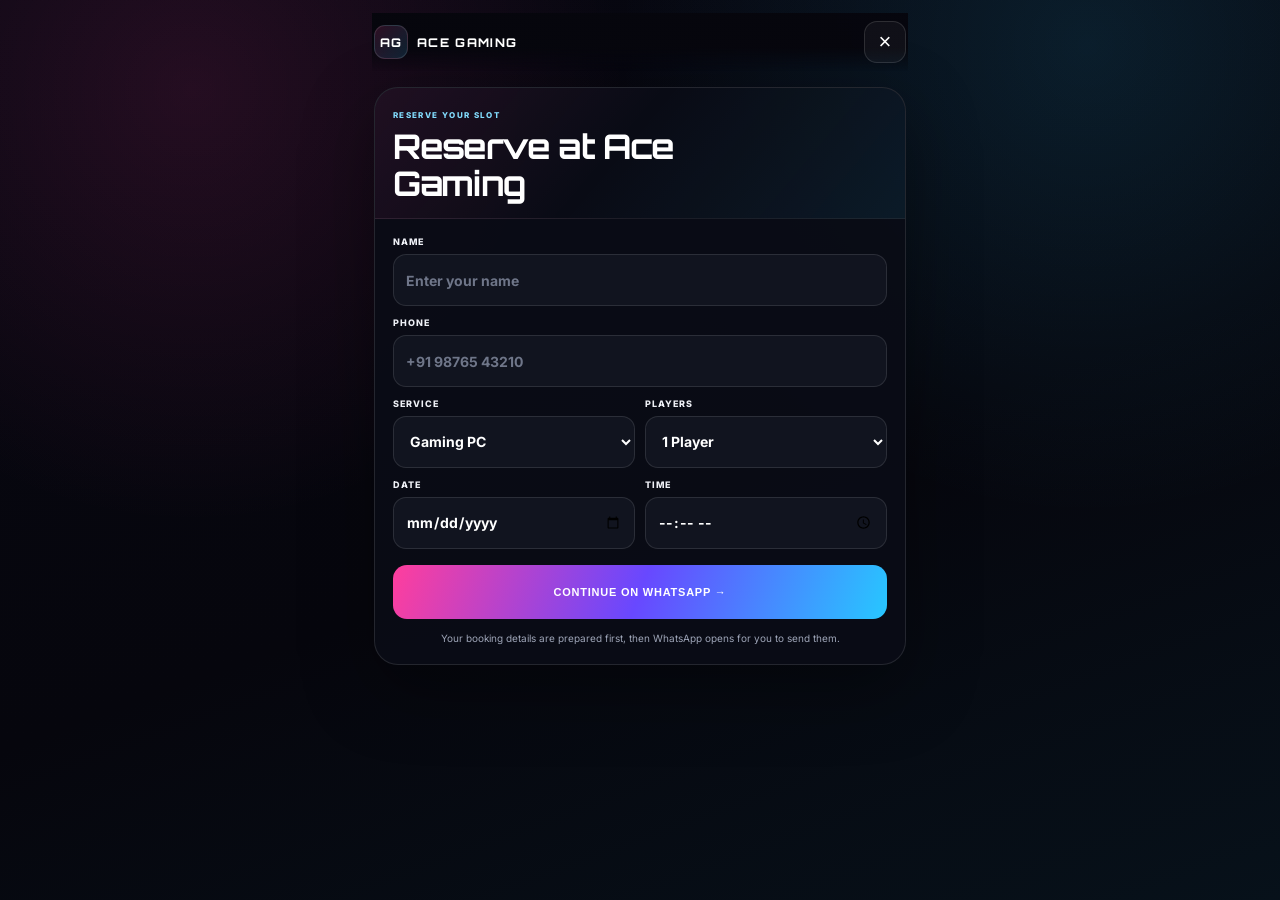
==== book-mobile.html @ 35313f6b "Add standalone mobile booking page" ====
<!doctype html>
<html lang="en">
<head>
  <meta charset="utf-8">
  <meta name="viewport" content="width=device-width,initial-scale=1,viewport-fit=cover">
  <meta name="theme-color" content="#06060d">
  <title>Book at Ace Gaming</title>
  <link rel="preconnect" href="https://fonts.googleapis.com">
  <link rel="preconnect" href="https://fonts.gstatic.com" crossorigin>
  <link href="https://fonts.googleapis.com/css2?family=Inter:wght@400;600;700;800&family=Orbitron:wght@600;700;800&display=swap" rel="stylesheet">
  <style>
    :root{--bg:#06060d;--panel:#0c0f19;--line:rgba(255,255,255,.11);--muted:#9ea5b8;--pink:#ff3e9d;--blue:#27c7ff;--violet:#6848ff}
    *{box-sizing:border-box}
    html{min-height:100%;background:var(--bg);scroll-behavior:smooth;-webkit-text-size-adjust:100%}
    body{min-height:100dvh;margin:0;overflow-x:hidden;overflow-y:auto;-webkit-overflow-scrolling:touch;background:radial-gradient(circle at 15% 10%,rgba(255,62,157,.12),transparent 32%),radial-gradient(circle at 85% 5%,rgba(39,199,255,.12),transparent 34%),linear-gradient(160deg,#070711,#06060d 55%,#07111a);color:#fff;font-family:Inter,system-ui,sans-serif}
    body:before{content:"";position:fixed;inset:0;pointer-events:none;opacity:.2;background-image:linear-gradient(rgba(255,255,255,.025) 1px,transparent 1px),linear-gradient(90deg,rgba(255,255,255,.025) 1px,transparent 1px);background-size:42px 42px;mask-image:linear-gradient(to bottom,#000,transparent 78%)}
    .page{position:relative;width:min(100%,560px);min-height:100dvh;margin:0 auto;padding:calc(14px + env(safe-area-inset-top,0px)) 14px calc(28px + env(safe-area-inset-bottom,0px))}
    .topbar{position:sticky;top:0;z-index:10;display:flex;align-items:center;justify-content:space-between;gap:12px;margin:-1px -2px 16px;padding:8px 2px;background:linear-gradient(to bottom,rgba(6,6,13,.97) 60%,rgba(6,6,13,0));backdrop-filter:blur(12px)}
    .brand{display:flex;align-items:center;gap:9px;font:800 12px Orbitron,sans-serif;letter-spacing:.11em}
    .mark{width:34px;height:34px;display:grid;place-items:center;border:1px solid rgba(255,255,255,.12);border-radius:11px;background:linear-gradient(135deg,rgba(255,62,157,.16),rgba(39,199,255,.15));font:800 12px Orbitron,sans-serif}
    .back{width:42px;height:42px;border:1px solid rgba(255,255,255,.12);border-radius:13px;background:rgba(255,255,255,.045);color:#fff;font-size:22px;line-height:1;cursor:pointer}
    .card{overflow:hidden;border:1px solid var(--line);border-radius:24px;background:rgba(10,12,22,.93);box-shadow:0 24px 70px rgba(0,0,0,.36)}
    .card-head{padding:22px 18px 17px;border-bottom:1px solid rgba(255,255,255,.07);background:linear-gradient(130deg,rgba(255,62,157,.09),transparent 46%,rgba(39,199,255,.08))}
    .eyebrow{display:block;color:#83ddff;font-size:8px;font-weight:800;letter-spacing:.17em}
    h1{max-width:330px;margin:8px 0 0;font:700 clamp(27px,8.5vw,34px)/1.08 Orbitron,sans-serif;letter-spacing:-.04em}
    .card-body{padding:18px}
    form{margin:0}
    .grid{display:grid;grid-template-columns:repeat(2,minmax(0,1fr));gap:12px 10px}
    .full{grid-column:1/-1}
    label{display:grid;gap:6px;color:#eef0f6;font-size:9px;font-weight:800;line-height:1.2;letter-spacing:.11em;text-transform:uppercase}
    input,select{width:100%;height:52px;min-width:0;padding:0 12px;border:1px solid rgba(255,255,255,.11);border-radius:13px;background:#11141f;color:#fff;outline:none;font:700 14px Inter,sans-serif;text-transform:none;letter-spacing:0;appearance:auto}
    input::placeholder{color:#6f7689}
    input:focus,select:focus{border-color:rgba(39,199,255,.55);box-shadow:0 0 0 3px rgba(39,199,255,.09)}
    select option{background:#11141f;color:#fff}
    .submit{width:100%;height:54px;margin-top:16px;border:0;border-radius:14px;background:linear-gradient(110deg,var(--pink),var(--violet),var(--blue));color:#fff;font-size:11px;font-weight:800;letter-spacing:.07em;cursor:pointer}
    .tiny{margin:12px 2px 0;color:var(--muted);font-size:10px;line-height:1.5;text-align:center}
    .package{display:none;margin:0 0 14px;padding:11px 12px;border:1px solid rgba(39,199,255,.13);border-radius:12px;background:rgba(39,199,255,.055);color:#cbd3e6;font-size:11px;line-height:1.5}
    .package.show{display:block}
    @media(max-width:360px){.page{padding-inline:10px}.card-head{padding-inline:15px}.card-body{padding:15px}.grid{gap:10px 8px}input,select{height:49px;padding-inline:9px;font-size:13px}h1{font-size:27px}}
  </style>
</head>
<body>
  <main class="page">
    <div class="topbar">
      <div class="brand"><span class="mark">AG</span><span>ACE GAMING</span></div>
      <button class="back" id="backBtn" type="button" aria-label="Go back">×</button>
    </div>

    <section class="card" aria-labelledby="bookingTitle">
      <div class="card-head">
        <span class="eyebrow">RESERVE YOUR SLOT</span>
        <h1 id="bookingTitle">Reserve at Ace Gaming</h1>
      </div>
      <div class="card-body">
        <div class="package" id="packageContext"></div>
        <form id="mobileBookingForm">
          <div class="grid">
            <label class="full">Name
              <input id="name" name="name" autocomplete="name" required placeholder="Enter your name">
            </label>
            <label class="full">Phone
              <input id="phone" name="phone" type="tel" inputmode="tel" autocomplete="tel" required placeholder="+91 98765 43210">
            </label>
            <label>Service
              <select id="service" name="service">
                <option>Gaming PC</option>
                <option>PlayStation 5</option>
                <option>Sim Racing</option>
                <option>Birthday Party</option>
                <option>Tournament</option>
                <option>Membership</option>
              </select>
            </label>
            <label>Players
              <select id="players" name="players">
                <option>1 Player</option>
                <option>2 Players</option>
                <option>3 Players</option>
                <option>4 Players</option>
              </select>
            </label>
            <label>Date
              <input id="date" name="date" type="date" required>
            </label>
            <label>Time
              <input id="time" name="time" type="time" required>
            </label>
          </div>
          <button class="submit" type="submit">CONTINUE ON WHATSAPP →</button>
          <p class="tiny">Your booking details are prepared first, then WhatsApp opens for you to send them.</p>
        </form>
      </div>
    </section>
  </main>

  <script>
    (()=>{
      const ACE_WHATSAPP_NUMBER='919076060602';
      const params=new URLSearchParams(location.search);
      const $=id=>document.getElementById(id);

      const localDateString=()=>{
        const d=new Date();
        const y=d.getFullYear();
        const m=String(d.getMonth()+1).padStart(2,'0');
        const day=String(d.getDate()).padStart(2,'0');
        return `${y}-${m}-${day}`;
      };

      const date=$('date');
      date.min=localDateString();

      const setSelect=(id,value)=>{
        if(!value)return;
        const el=$(id);
        const match=[...el.options].find(option=>option.value===value||option.textContent===value);
        if(match)el.value=match.value;
      };

      setSelect('service',params.get('service'));
      setSelect('players',params.get('players'));
      if(params.get('date'))date.value=params.get('date');
      if(params.get('time'))$('time').value=params.get('time');

      const details=(params.get('details')||'').trim();
      if(details){
        $('packageContext').textContent=details;
        $('packageContext').classList.add('show');
      }

      $('backBtn').addEventListener('click',()=>{
        if(history.length>1)history.back();
        else location.href='/';
      });

      $('mobileBookingForm').addEventListener('submit',event=>{
        event.preventDefault();
        const name=$('name').value.trim();
        const phone=$('phone').value.trim();
        const service=$('service').value;
        const players=$('players').value;
        const bookingDate=$('date').value;
        const bookingTime=$('time').value;

        const message=[
          'ACE GAMING — NEW BOOKING REQUEST',
          '',
          `Name: ${name}`,
          `Phone: ${phone}`,
          `Service: ${service}`,
          `Players: ${players}`,
          `Date: ${bookingDate}`,
          `Time: ${bookingTime}`,
          details?`Details: ${details}`:'Details: None',
          '',
          'Please confirm availability and the final price.'
        ].join('\n');

        location.href=`https://wa.me/${ACE_WHATSAPP_NUMBER}?text=${encodeURIComponent(message)}`;
      });
    })();
  </script>
</body>
</html>
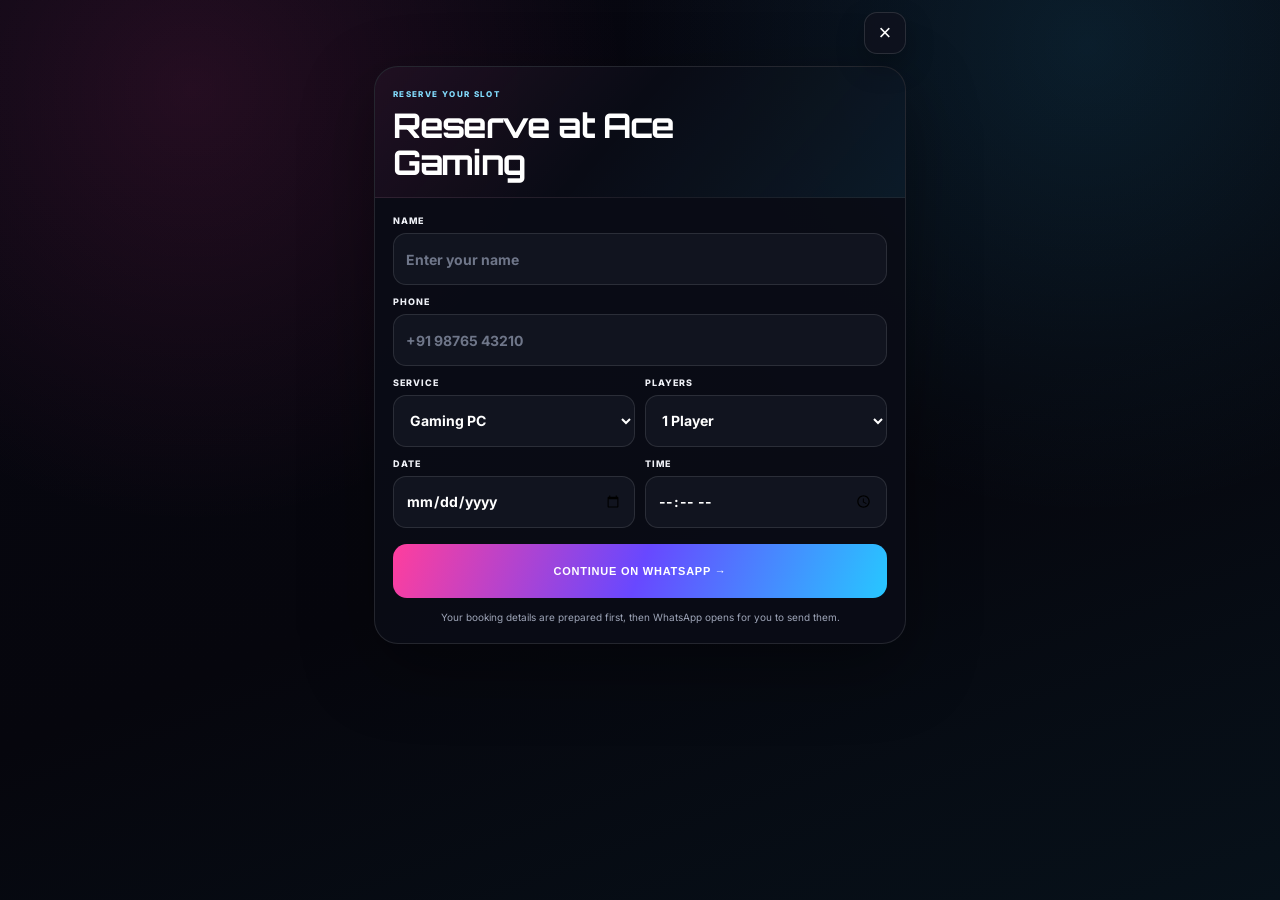
==== commit 66940060: "Simplify mobile booking header" ====
--- a/book-mobile.html
+++ b/book-mobile.html
@@ -14,11 +14,9 @@
     html{min-height:100%;background:var(--bg);scroll-behavior:smooth;-webkit-text-size-adjust:100%}
     body{min-height:100dvh;margin:0;overflow-x:hidden;overflow-y:auto;-webkit-overflow-scrolling:touch;background:radial-gradient(circle at 15% 10%,rgba(255,62,157,.12),transparent 32%),radial-gradient(circle at 85% 5%,rgba(39,199,255,.12),transparent 34%),linear-gradient(160deg,#070711,#06060d 55%,#07111a);color:#fff;font-family:Inter,system-ui,sans-serif}
     body:before{content:"";position:fixed;inset:0;pointer-events:none;opacity:.2;background-image:linear-gradient(rgba(255,255,255,.025) 1px,transparent 1px),linear-gradient(90deg,rgba(255,255,255,.025) 1px,transparent 1px);background-size:42px 42px;mask-image:linear-gradient(to bottom,#000,transparent 78%)}
-    .page{position:relative;width:min(100%,560px);min-height:100dvh;margin:0 auto;padding:calc(14px + env(safe-area-inset-top,0px)) 14px calc(28px + env(safe-area-inset-bottom,0px))}
-    .topbar{position:sticky;top:0;z-index:10;display:flex;align-items:center;justify-content:space-between;gap:12px;margin:-1px -2px 16px;padding:8px 2px;background:linear-gradient(to bottom,rgba(6,6,13,.97) 60%,rgba(6,6,13,0));backdrop-filter:blur(12px)}
-    .brand{display:flex;align-items:center;gap:9px;font:800 12px Orbitron,sans-serif;letter-spacing:.11em}
-    .mark{width:34px;height:34px;display:grid;place-items:center;border:1px solid rgba(255,255,255,.12);border-radius:11px;background:linear-gradient(135deg,rgba(255,62,157,.16),rgba(39,199,255,.15));font:800 12px Orbitron,sans-serif}
-    .back{width:42px;height:42px;border:1px solid rgba(255,255,255,.12);border-radius:13px;background:rgba(255,255,255,.045);color:#fff;font-size:22px;line-height:1;cursor:pointer}
+    .page{position:relative;width:min(100%,560px);min-height:100dvh;margin:0 auto;padding:calc(12px + env(safe-area-inset-top,0px)) 14px calc(28px + env(safe-area-inset-bottom,0px))}
+    .close-row{position:sticky;top:calc(6px + env(safe-area-inset-top,0px));z-index:10;display:flex;justify-content:flex-end;height:46px;margin-bottom:8px;pointer-events:none}
+    .back{pointer-events:auto;width:42px;height:42px;display:grid;place-items:center;border:1px solid rgba(255,255,255,.12);border-radius:13px;background:rgba(15,18,29,.9);box-shadow:0 12px 28px rgba(0,0,0,.28);backdrop-filter:blur(14px);color:#fff;font-size:22px;line-height:1;cursor:pointer}
     .card{overflow:hidden;border:1px solid var(--line);border-radius:24px;background:rgba(10,12,22,.93);box-shadow:0 24px 70px rgba(0,0,0,.36)}
     .card-head{padding:22px 18px 17px;border-bottom:1px solid rgba(255,255,255,.07);background:linear-gradient(130deg,rgba(255,62,157,.09),transparent 46%,rgba(39,199,255,.08))}
     .eyebrow{display:block;color:#83ddff;font-size:8px;font-weight:800;letter-spacing:.17em}
@@ -41,8 +39,7 @@
 </head>
 <body>
   <main class="page">
-    <div class="topbar">
-      <div class="brand"><span class="mark">AG</span><span>ACE GAMING</span></div>
+    <div class="close-row">
       <button class="back" id="backBtn" type="button" aria-label="Go back">×</button>
     </div>
 
